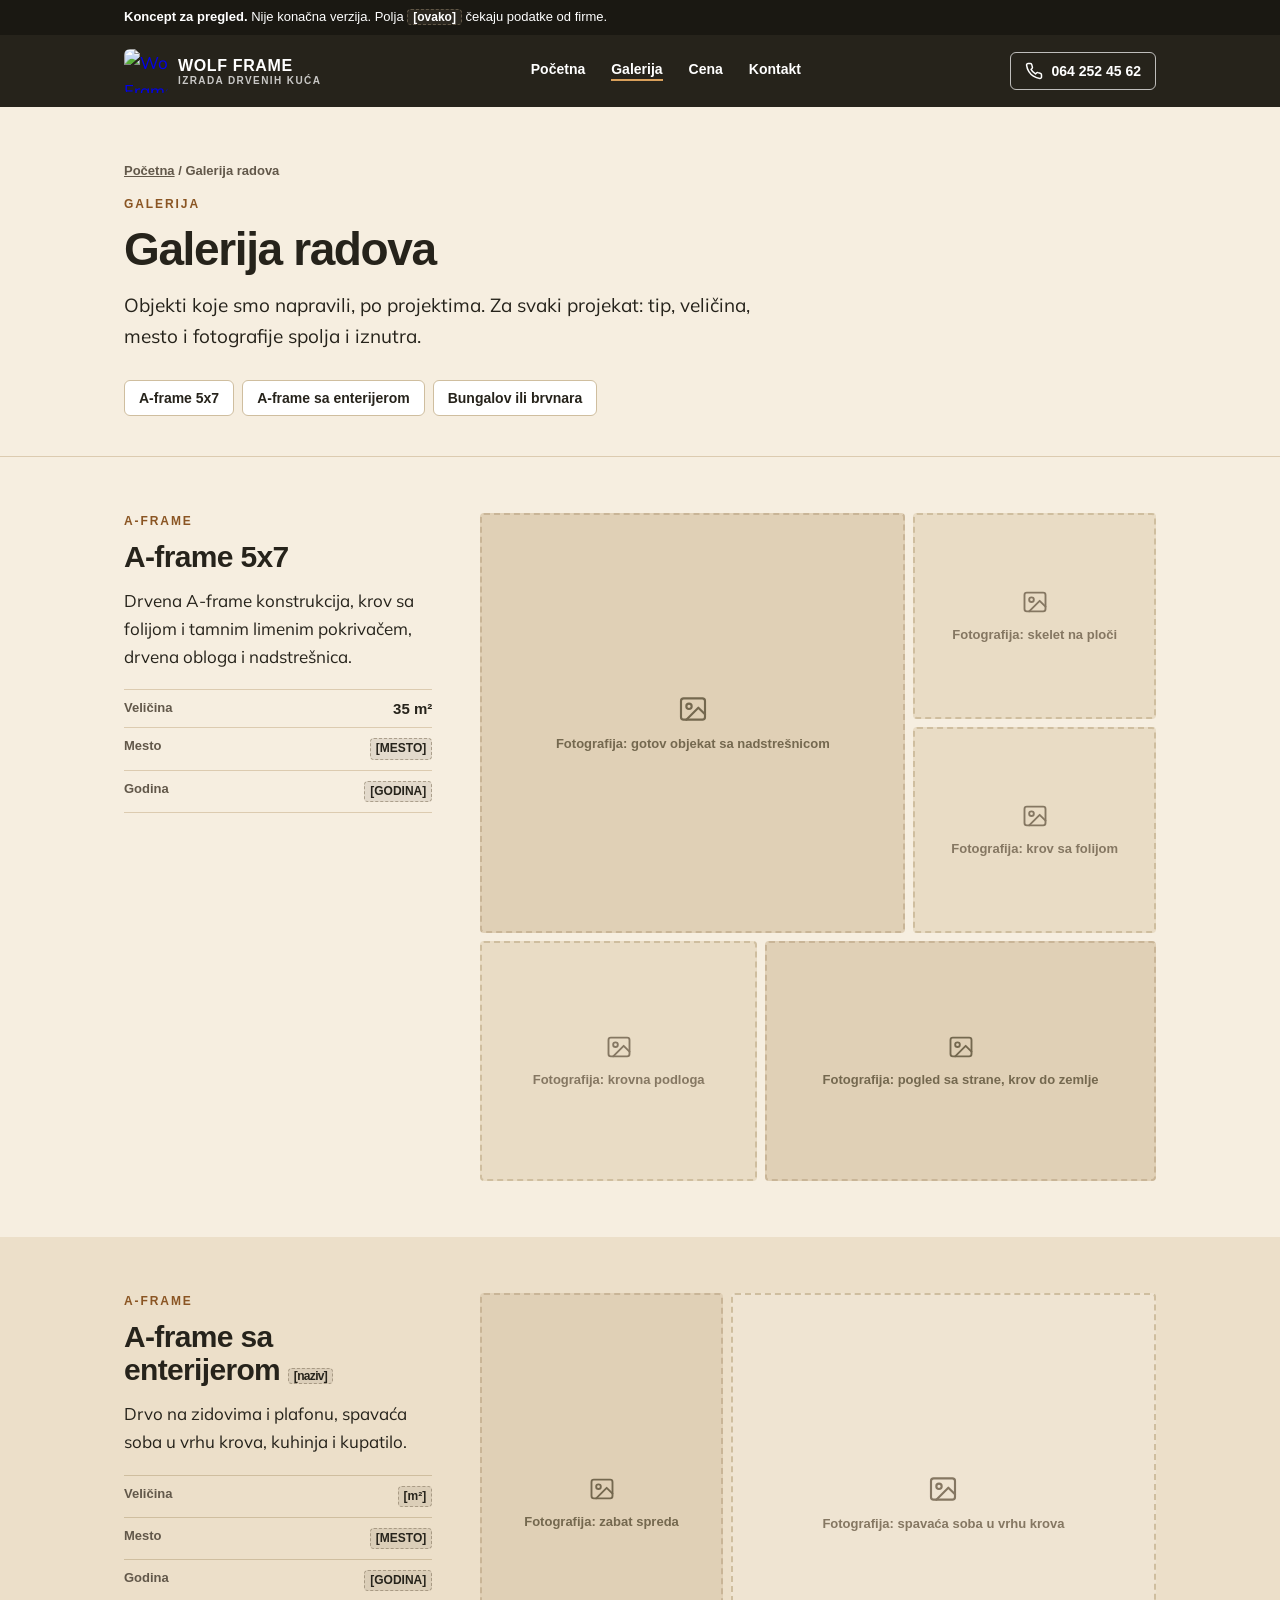
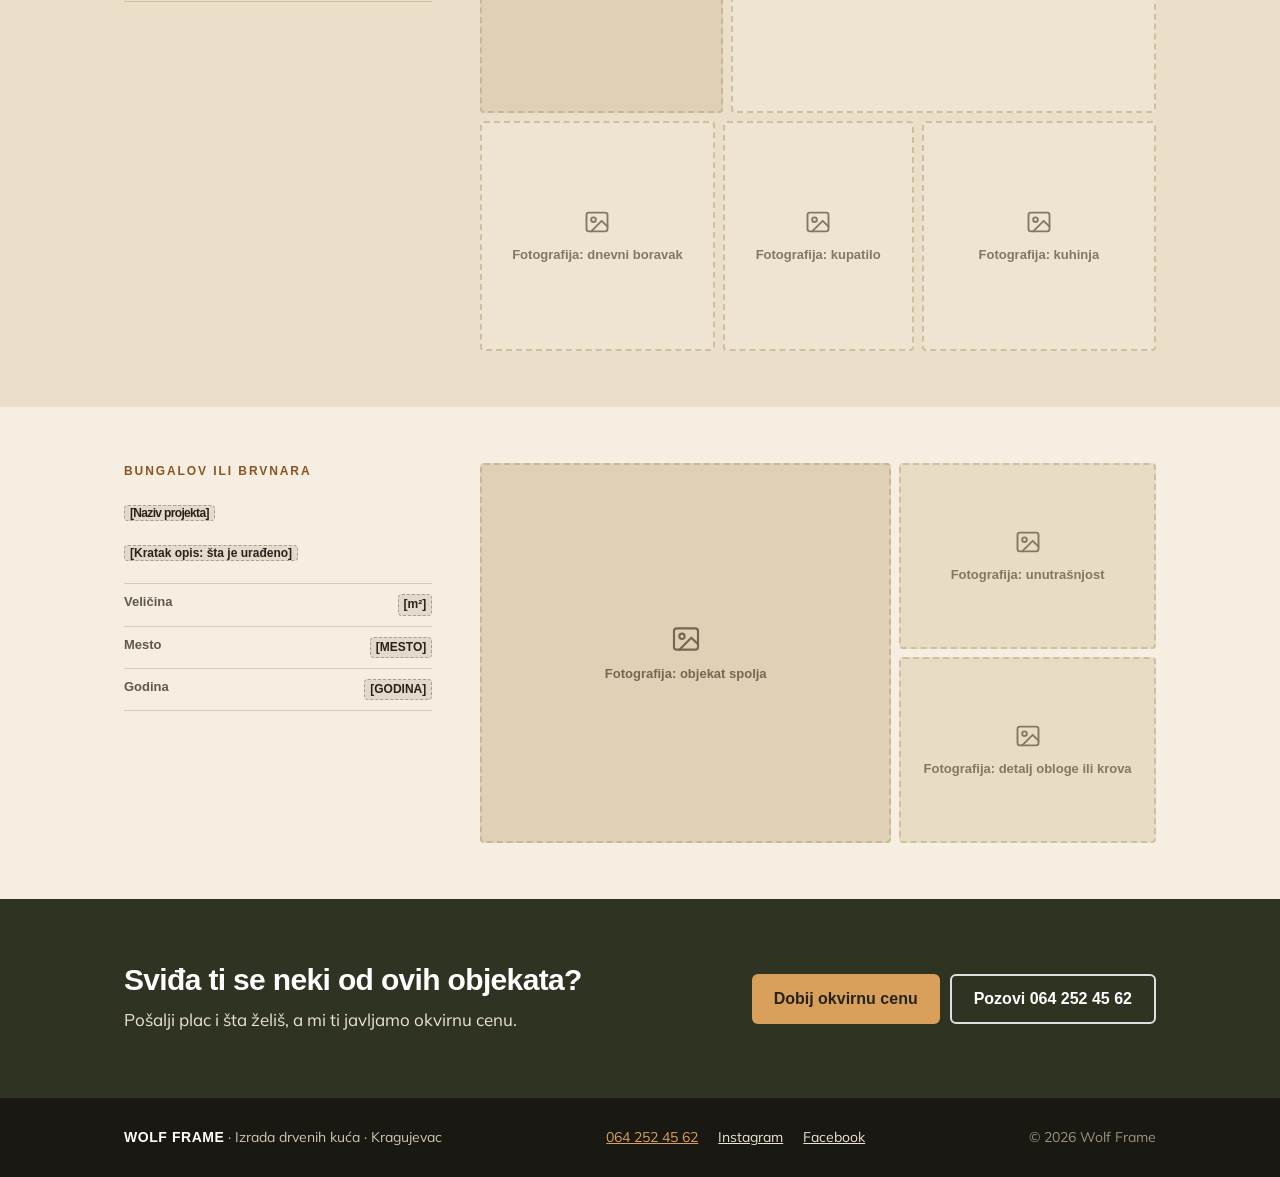
==== galerija.html @ ddbd750c "Prenesi stanje canvasa: nova početna, galerija radova, kalkulator cene - index.html i galerija.html " ====
<!doctype html>
<html lang="sr-Latn">
<head>
<meta charset="utf-8">
<meta name="viewport" content="width=device-width, initial-scale=1, viewport-fit=cover">
<meta name="robots" content="noindex, nofollow">
<title>Wolf Frame, galerija radova</title>
<meta name="description" content="Galerija radova Wolf Frame: A-frame vikendice, bungalovi i brvnare, po projektima.">
<meta name="theme-color" content="#2f3322">
<link rel="icon" href="assets/img/logo.webp" type="image/webp">
<link rel="preload" href="assets/fonts/montserrat-latin.woff2" as="font" type="font/woff2" crossorigin>
<link rel="preload" href="assets/fonts/mulish-latin.woff2" as="font" type="font/woff2" crossorigin>
<link rel="stylesheet" href="css/style.css">
</head>
<body>
<div style="font-family: Mulish, system-ui, sans-serif; font-size: 17px; line-height: 1.65; color: #26231b; background: #f6eee0; text-wrap: pretty">

<!-- Traka koncepta -->
<div style="background: #1a1812; color: #ffffff; font: 500 13px/1.4 Montserrat, sans-serif"><div style="max-width: 1080px; margin: 0 auto; padding: 8px 24px; box-sizing: border-box"><strong>Koncept za pregled.</strong> Nije konačna verzija. Polja <span style="background:rgba(134,120,98,0.16);border:1px dashed rgba(134,120,98,0.6);color:inherit;padding:0 5px;border-radius:4px;font:600 12px/1.6 Montserrat,sans-serif">[ovako]</span> čekaju podatke od firme.</div></div>

<!-- Zaglavlje -->
<header style="background: #26231b">
<div style="max-width: 1080px; margin: 0 auto; padding: 14px 24px; box-sizing: border-box; display: flex; flex-wrap: wrap; align-items: center; justify-content: space-between; gap: 12px 28px">
<a href="index.html" style="display: flex; align-items: center; gap: 10px; text-decoration: none">
<img src="assets/img/logo.webp" width="44" height="44" alt="Wolf Frame logo" style="border-radius: 6px; object-fit: cover">
<span style="display: flex; flex-direction: column; line-height: 1.1">
<b style="font: 800 16px Montserrat, sans-serif; letter-spacing: 0.04em; color: #ffffff">WOLF FRAME</b>
<span style="font: 600 10px Montserrat, sans-serif; letter-spacing: 0.14em; text-transform: uppercase; color: rgba(255,255,255,0.75)">Izrada drvenih kuća</span>
</span>
</a>
<nav aria-label="Glavna navigacija" style="display: flex; flex-wrap: wrap; gap: 6px 26px">
<a href="index.html" style="font: 600 14px Montserrat, sans-serif; color: #ffffff; text-decoration: none">Početna</a>
<a href="galerija.html" aria-current="page" style="font: 600 14px Montserrat, sans-serif; color: #ffffff; text-decoration: none; border-bottom: 2px solid #d9a05b; padding-bottom: 2px">Galerija</a>
<a href="index.html#cena" style="font: 600 14px Montserrat, sans-serif; color: #ffffff; text-decoration: none">Cena</a>
<a href="index.html#kontakt" style="font: 600 14px Montserrat, sans-serif; color: #ffffff; text-decoration: none">Kontakt</a>
</nav>
<a href="tel:+381642524562" style="display: inline-flex; align-items: center; gap: 8px; font: 700 14px Montserrat, sans-serif; text-decoration: none; color: #ffffff; padding: 9px 14px; border: 1.5px solid rgba(255,255,255,0.7); border-radius: 6px; white-space: nowrap"><svg width="18" height="18" viewBox="0 0 24 24" fill="none" stroke="currentColor" stroke-width="2" stroke-linecap="round" stroke-linejoin="round" aria-hidden="true"><path d="M22 16.9v3a2 2 0 0 1-2.2 2 19.8 19.8 0 0 1-8.6-3.1 19.5 19.5 0 0 1-6-6A19.8 19.8 0 0 1 2.1 4.2 2 2 0 0 1 4.1 2h3a2 2 0 0 1 2 1.7c.1 1 .4 1.9.7 2.8a2 2 0 0 1-.5 2.1L8 9.9a16 16 0 0 0 6 6l1.3-1.3a2 2 0 0 1 2.1-.4c.9.3 1.8.6 2.8.7a2 2 0 0 1 1.7 2z"></path></svg>064 252 45 62</a>
</div>
</header>

<main>

<!-- Uvod stranice -->
<section style="background: #f6eee0; padding: 56px 0 40px; border-bottom: 1px solid #dccbb0">
<div style="max-width: 1080px; margin: 0 auto; padding: 0 24px; box-sizing: border-box">
<p style="margin: 0 0 18px; font: 600 13px Montserrat, sans-serif; color: #62584a"><a href="index.html" style="color: #62584a">Početna</a> / Galerija radova</p>
<p style="margin: 0 0 12px; font: 700 12px/1.4 Montserrat, sans-serif; letter-spacing: 0.16em; text-transform: uppercase; color: #8a5523">Galerija</p>
<h1 style="margin: 0 0 16px; font: 800 46px/1.06 Montserrat, sans-serif; letter-spacing: -0.03em; color: #26231b; text-wrap: balance">Galerija radova</h1>
<p style="margin: 0 0 28px; font-size: 19px; max-width: 36em">Objekti koje smo napravili, po projektima. Za svaki projekat: tip, veličina, mesto i fotografije spolja i iznutra.</p>
<div style="display: flex; flex-wrap: wrap; gap: 8px">
<a href="#projekat-1" style="display: inline-flex; align-items: center; gap: 8px; padding: 9px 14px; border: 1px solid #cfbe9f; border-radius: 6px; background: #ffffff; font: 700 14px Montserrat, sans-serif; color: #26231b; text-decoration: none">A-frame 5x7</a>
<a href="#projekat-2" style="display: inline-flex; align-items: center; gap: 8px; padding: 9px 14px; border: 1px solid #cfbe9f; border-radius: 6px; background: #ffffff; font: 700 14px Montserrat, sans-serif; color: #26231b; text-decoration: none">A-frame sa enterijerom</a>
<a href="#projekat-3" style="display: inline-flex; align-items: center; gap: 8px; padding: 9px 14px; border: 1px solid #cfbe9f; border-radius: 6px; background: #ffffff; font: 700 14px Montserrat, sans-serif; color: #26231b; text-decoration: none">Bungalov ili brvnara</a>
</div>
</div>
</section>

<!-- Projekat 1 -->
<section id="projekat-1" style="background: #f6eee0; padding: 56px 0">
<div style="max-width: 1080px; margin: 0 auto; padding: 0 24px; box-sizing: border-box; display: flex; flex-wrap: wrap; gap: 28px 48px">
<div style="flex: 1 1 260px; min-width: 0">
<p style="margin: 0 0 10px; font: 700 12px/1.4 Montserrat, sans-serif; letter-spacing: 0.16em; text-transform: uppercase; color: #8a5523">A-frame</p>
<h2 style="margin: 0 0 14px; font: 800 30px/1.1 Montserrat, sans-serif; letter-spacing: -0.022em; color: #26231b; text-wrap: balance">A-frame 5x7</h2>
<p style="margin: 0 0 18px">Drvena A-frame konstrukcija, krov sa folijom i tamnim limenim pokrivačem, drvena obloga i nadstrešnica.</p>
<div style="border-top: 1px solid #dccbb0">
<div style="display: flex; justify-content: space-between; gap: 12px; padding: 10px 0; border-bottom: 1px solid #dccbb0"><span style="font: 600 13px Montserrat, sans-serif; color: #62584a">Veličina</span><b style="font: 700 15px Montserrat, sans-serif">35 m²</b></div>
<div style="display: flex; justify-content: space-between; gap: 12px; padding: 10px 0; border-bottom: 1px solid #dccbb0"><span style="font: 600 13px Montserrat, sans-serif; color: #62584a">Mesto</span><span style="background:rgba(134,120,98,0.16);border:1px dashed rgba(134,120,98,0.6);color:inherit;padding:0 5px;border-radius:4px;font:600 12px/1.6 Montserrat,sans-serif">[MESTO]</span></div>
<div style="display: flex; justify-content: space-between; gap: 12px; padding: 10px 0; border-bottom: 1px solid #dccbb0"><span style="font: 600 13px Montserrat, sans-serif; color: #62584a">Godina</span><span style="background:rgba(134,120,98,0.16);border:1px dashed rgba(134,120,98,0.6);color:inherit;padding:0 5px;border-radius:4px;font:600 12px/1.6 Montserrat,sans-serif">[GODINA]</span></div>
</div>
</div>
<div style="flex: 2.4 1 560px; min-width: 0; display: flex; flex-direction: column; gap: 8px">
<div style="display: flex; flex-wrap: wrap; gap: 8px">
<figure style="flex: 2 1 340px; position: relative; margin: 0; min-height: 420px; border-radius: 4px; background: #e0d0b6; border: 2px dashed #c9b597; box-sizing: border-box; display: flex; flex-direction: column; align-items: center; justify-content: center; gap: 10px; color: #74684f; text-align: center; padding: 16px"><svg width="32" height="32" viewBox="0 0 24 24" fill="none" stroke="currentColor" stroke-width="1.6" stroke-linecap="round" stroke-linejoin="round" aria-hidden="true"><rect x="3" y="4" width="18" height="16" rx="2"></rect><circle cx="9" cy="10" r="2"></circle><path d="m21 16-5-5-9 9"></path></svg><figcaption style="font: 600 13px/1.4 Montserrat, sans-serif">Fotografija: gotov objekat sa nadstrešnicom</figcaption></figure>
<div style="flex: 1 1 200px; display: flex; flex-direction: column; gap: 8px">
<figure style="flex: 1 1 206px; position: relative; margin: 0; min-height: 206px; border-radius: 4px; background: #e9dcc5; border: 2px dashed #cfbe9f; box-sizing: border-box; display: flex; flex-direction: column; align-items: center; justify-content: center; gap: 10px; color: #857762; text-align: center; padding: 16px"><svg width="28" height="28" viewBox="0 0 24 24" fill="none" stroke="currentColor" stroke-width="1.6" stroke-linecap="round" stroke-linejoin="round" aria-hidden="true"><rect x="3" y="4" width="18" height="16" rx="2"></rect><circle cx="9" cy="10" r="2"></circle><path d="m21 16-5-5-9 9"></path></svg><figcaption style="font: 600 13px/1.4 Montserrat, sans-serif">Fotografija: skelet na ploči</figcaption></figure>
<figure style="flex: 1 1 206px; position: relative; margin: 0; min-height: 206px; border-radius: 4px; background: #e9dcc5; border: 2px dashed #cfbe9f; box-sizing: border-box; display: flex; flex-direction: column; align-items: center; justify-content: center; gap: 10px; color: #857762; text-align: center; padding: 16px"><svg width="28" height="28" viewBox="0 0 24 24" fill="none" stroke="currentColor" stroke-width="1.6" stroke-linecap="round" stroke-linejoin="round" aria-hidden="true"><rect x="3" y="4" width="18" height="16" rx="2"></rect><circle cx="9" cy="10" r="2"></circle><path d="m21 16-5-5-9 9"></path></svg><figcaption style="font: 600 13px/1.4 Montserrat, sans-serif">Fotografija: krov sa folijom</figcaption></figure>
</div>
</div>
<div style="display: flex; flex-wrap: wrap; gap: 8px">
<figure style="flex: 1 1 220px; position: relative; margin: 0; min-height: 240px; border-radius: 4px; background: #e9dcc5; border: 2px dashed #cfbe9f; box-sizing: border-box; display: flex; flex-direction: column; align-items: center; justify-content: center; gap: 10px; color: #857762; text-align: center; padding: 16px"><svg width="28" height="28" viewBox="0 0 24 24" fill="none" stroke="currentColor" stroke-width="1.6" stroke-linecap="round" stroke-linejoin="round" aria-hidden="true"><rect x="3" y="4" width="18" height="16" rx="2"></rect><circle cx="9" cy="10" r="2"></circle><path d="m21 16-5-5-9 9"></path></svg><figcaption style="font: 600 13px/1.4 Montserrat, sans-serif">Fotografija: krovna podloga</figcaption></figure>
<figure style="flex: 1.6 1 300px; position: relative; margin: 0; min-height: 240px; border-radius: 4px; background: #e0d0b6; border: 2px dashed #c9b597; box-sizing: border-box; display: flex; flex-direction: column; align-items: center; justify-content: center; gap: 10px; color: #74684f; text-align: center; padding: 16px"><svg width="28" height="28" viewBox="0 0 24 24" fill="none" stroke="currentColor" stroke-width="1.6" stroke-linecap="round" stroke-linejoin="round" aria-hidden="true"><rect x="3" y="4" width="18" height="16" rx="2"></rect><circle cx="9" cy="10" r="2"></circle><path d="m21 16-5-5-9 9"></path></svg><figcaption style="font: 600 13px/1.4 Montserrat, sans-serif">Fotografija: pogled sa strane, krov do zemlje</figcaption></figure>
</div>
</div>
</div>
</section>

<!-- Projekat 2 -->
<section id="projekat-2" style="background: #ecdfc9; padding: 56px 0">
<div style="max-width: 1080px; margin: 0 auto; padding: 0 24px; box-sizing: border-box; display: flex; flex-wrap: wrap; gap: 28px 48px">
<div style="flex: 1 1 260px; min-width: 0">
<p style="margin: 0 0 10px; font: 700 12px/1.4 Montserrat, sans-serif; letter-spacing: 0.16em; text-transform: uppercase; color: #8a5523">A-frame</p>
<h2 style="margin: 0 0 14px; font: 800 30px/1.1 Montserrat, sans-serif; letter-spacing: -0.022em; color: #26231b; text-wrap: balance">A-frame sa enterijerom <span style="background:rgba(134,120,98,0.16);border:1px dashed rgba(134,120,98,0.6);color:inherit;padding:0 5px;border-radius:4px;font:600 12px/1.6 Montserrat,sans-serif">[naziv]</span></h2>
<p style="margin: 0 0 18px">Drvo na zidovima i plafonu, spavaća soba u vrhu krova, kuhinja i kupatilo.</p>
<div style="border-top: 1px solid #cfbe9f">
<div style="display: flex; justify-content: space-between; gap: 12px; padding: 10px 0; border-bottom: 1px solid #cfbe9f"><span style="font: 600 13px Montserrat, sans-serif; color: #62584a">Veličina</span><span style="background:rgba(134,120,98,0.16);border:1px dashed rgba(134,120,98,0.6);color:inherit;padding:0 5px;border-radius:4px;font:600 12px/1.6 Montserrat,sans-serif">[m²]</span></div>
<div style="display: flex; justify-content: space-between; gap: 12px; padding: 10px 0; border-bottom: 1px solid #cfbe9f"><span style="font: 600 13px Montserrat, sans-serif; color: #62584a">Mesto</span><span style="background:rgba(134,120,98,0.16);border:1px dashed rgba(134,120,98,0.6);color:inherit;padding:0 5px;border-radius:4px;font:600 12px/1.6 Montserrat,sans-serif">[MESTO]</span></div>
<div style="display: flex; justify-content: space-between; gap: 12px; padding: 10px 0; border-bottom: 1px solid #cfbe9f"><span style="font: 600 13px Montserrat, sans-serif; color: #62584a">Godina</span><span style="background:rgba(134,120,98,0.16);border:1px dashed rgba(134,120,98,0.6);color:inherit;padding:0 5px;border-radius:4px;font:600 12px/1.6 Montserrat,sans-serif">[GODINA]</span></div>
</div>
</div>
<div style="flex: 2.4 1 560px; min-width: 0; display: flex; flex-direction: column; gap: 8px">
<div style="display: flex; flex-wrap: wrap; gap: 8px">
<figure style="flex: 1 1 200px; position: relative; margin: 0; min-height: 420px; border-radius: 4px; background: #e0d0b6; border: 2px dashed #c9b597; box-sizing: border-box; display: flex; flex-direction: column; align-items: center; justify-content: center; gap: 10px; color: #74684f; text-align: center; padding: 16px"><svg width="28" height="28" viewBox="0 0 24 24" fill="none" stroke="currentColor" stroke-width="1.6" stroke-linecap="round" stroke-linejoin="round" aria-hidden="true"><rect x="3" y="4" width="18" height="16" rx="2"></rect><circle cx="9" cy="10" r="2"></circle><path d="m21 16-5-5-9 9"></path></svg><figcaption style="font: 600 13px/1.4 Montserrat, sans-serif">Fotografija: zabat spreda</figcaption></figure>
<figure style="flex: 2 1 340px; position: relative; margin: 0; min-height: 420px; border-radius: 4px; background: #efe4d2; border: 2px dashed #cfbe9f; box-sizing: border-box; display: flex; flex-direction: column; align-items: center; justify-content: center; gap: 10px; color: #857762; text-align: center; padding: 16px"><svg width="32" height="32" viewBox="0 0 24 24" fill="none" stroke="currentColor" stroke-width="1.6" stroke-linecap="round" stroke-linejoin="round" aria-hidden="true"><rect x="3" y="4" width="18" height="16" rx="2"></rect><circle cx="9" cy="10" r="2"></circle><path d="m21 16-5-5-9 9"></path></svg><figcaption style="font: 600 13px/1.4 Montserrat, sans-serif">Fotografija: spavaća soba u vrhu krova</figcaption></figure>
</div>
<div style="display: flex; flex-wrap: wrap; gap: 8px">
<figure style="flex: 1.3 1 220px; position: relative; margin: 0; min-height: 230px; border-radius: 4px; background: #efe4d2; border: 2px dashed #cfbe9f; box-sizing: border-box; display: flex; flex-direction: column; align-items: center; justify-content: center; gap: 10px; color: #857762; text-align: center; padding: 16px"><svg width="28" height="28" viewBox="0 0 24 24" fill="none" stroke="currentColor" stroke-width="1.6" stroke-linecap="round" stroke-linejoin="round" aria-hidden="true"><rect x="3" y="4" width="18" height="16" rx="2"></rect><circle cx="9" cy="10" r="2"></circle><path d="m21 16-5-5-9 9"></path></svg><figcaption style="font: 600 13px/1.4 Montserrat, sans-serif">Fotografija: dnevni boravak</figcaption></figure>
<figure style="flex: 1 1 180px; position: relative; margin: 0; min-height: 230px; border-radius: 4px; background: #efe4d2; border: 2px dashed #cfbe9f; box-sizing: border-box; display: flex; flex-direction: column; align-items: center; justify-content: center; gap: 10px; color: #857762; text-align: center; padding: 16px"><svg width="28" height="28" viewBox="0 0 24 24" fill="none" stroke="currentColor" stroke-width="1.6" stroke-linecap="round" stroke-linejoin="round" aria-hidden="true"><rect x="3" y="4" width="18" height="16" rx="2"></rect><circle cx="9" cy="10" r="2"></circle><path d="m21 16-5-5-9 9"></path></svg><figcaption style="font: 600 13px/1.4 Montserrat, sans-serif">Fotografija: kupatilo</figcaption></figure>
<figure style="flex: 1.3 1 220px; position: relative; margin: 0; min-height: 230px; border-radius: 4px; background: #efe4d2; border: 2px dashed #cfbe9f; box-sizing: border-box; display: flex; flex-direction: column; align-items: center; justify-content: center; gap: 10px; color: #857762; text-align: center; padding: 16px"><svg width="28" height="28" viewBox="0 0 24 24" fill="none" stroke="currentColor" stroke-width="1.6" stroke-linecap="round" stroke-linejoin="round" aria-hidden="true"><rect x="3" y="4" width="18" height="16" rx="2"></rect><circle cx="9" cy="10" r="2"></circle><path d="m21 16-5-5-9 9"></path></svg><figcaption style="font: 600 13px/1.4 Montserrat, sans-serif">Fotografija: kuhinja</figcaption></figure>
</div>
</div>
</div>
</section>

<!-- Projekat 3 -->
<section id="projekat-3" style="background: #f6eee0; padding: 56px 0">
<div style="max-width: 1080px; margin: 0 auto; padding: 0 24px; box-sizing: border-box; display: flex; flex-wrap: wrap; gap: 28px 48px">
<div style="flex: 1 1 260px; min-width: 0">
<p style="margin: 0 0 10px; font: 700 12px/1.4 Montserrat, sans-serif; letter-spacing: 0.16em; text-transform: uppercase; color: #8a5523">Bungalov ili brvnara</p>
<h2 style="margin: 0 0 14px; font: 800 30px/1.1 Montserrat, sans-serif; letter-spacing: -0.022em; color: #26231b; text-wrap: balance"><span style="background:rgba(134,120,98,0.16);border:1px dashed rgba(134,120,98,0.6);color:inherit;padding:0 5px;border-radius:4px;font:600 12px/1.6 Montserrat,sans-serif">[Naziv projekta]</span></h2>
<p style="margin: 0 0 18px"><span style="background:rgba(134,120,98,0.16);border:1px dashed rgba(134,120,98,0.6);color:inherit;padding:0 5px;border-radius:4px;font:600 12px/1.6 Montserrat,sans-serif">[Kratak opis: šta je urađeno]</span></p>
<div style="border-top: 1px solid #dccbb0">
<div style="display: flex; justify-content: space-between; gap: 12px; padding: 10px 0; border-bottom: 1px solid #dccbb0"><span style="font: 600 13px Montserrat, sans-serif; color: #62584a">Veličina</span><span style="background:rgba(134,120,98,0.16);border:1px dashed rgba(134,120,98,0.6);color:inherit;padding:0 5px;border-radius:4px;font:600 12px/1.6 Montserrat,sans-serif">[m²]</span></div>
<div style="display: flex; justify-content: space-between; gap: 12px; padding: 10px 0; border-bottom: 1px solid #dccbb0"><span style="font: 600 13px Montserrat, sans-serif; color: #62584a">Mesto</span><span style="background:rgba(134,120,98,0.16);border:1px dashed rgba(134,120,98,0.6);color:inherit;padding:0 5px;border-radius:4px;font:600 12px/1.6 Montserrat,sans-serif">[MESTO]</span></div>
<div style="display: flex; justify-content: space-between; gap: 12px; padding: 10px 0; border-bottom: 1px solid #dccbb0"><span style="font: 600 13px Montserrat, sans-serif; color: #62584a">Godina</span><span style="background:rgba(134,120,98,0.16);border:1px dashed rgba(134,120,98,0.6);color:inherit;padding:0 5px;border-radius:4px;font:600 12px/1.6 Montserrat,sans-serif">[GODINA]</span></div>
</div>
</div>
<div style="flex: 2.4 1 560px; min-width: 0; display: flex; flex-wrap: wrap; gap: 8px">
<figure style="flex: 1.6 1 320px; position: relative; margin: 0; min-height: 380px; border-radius: 4px; background: #e0d0b6; border: 2px dashed #c9b597; box-sizing: border-box; display: flex; flex-direction: column; align-items: center; justify-content: center; gap: 10px; color: #74684f; text-align: center; padding: 16px"><svg width="32" height="32" viewBox="0 0 24 24" fill="none" stroke="currentColor" stroke-width="1.6" stroke-linecap="round" stroke-linejoin="round" aria-hidden="true"><rect x="3" y="4" width="18" height="16" rx="2"></rect><circle cx="9" cy="10" r="2"></circle><path d="m21 16-5-5-9 9"></path></svg><figcaption style="font: 600 13px/1.4 Montserrat, sans-serif">Fotografija: objekat spolja</figcaption></figure>
<div style="flex: 1 1 200px; display: flex; flex-direction: column; gap: 8px">
<figure style="flex: 1 1 186px; position: relative; margin: 0; min-height: 186px; border-radius: 4px; background: #e9dcc5; border: 2px dashed #cfbe9f; box-sizing: border-box; display: flex; flex-direction: column; align-items: center; justify-content: center; gap: 10px; color: #857762; text-align: center; padding: 16px"><svg width="28" height="28" viewBox="0 0 24 24" fill="none" stroke="currentColor" stroke-width="1.6" stroke-linecap="round" stroke-linejoin="round" aria-hidden="true"><rect x="3" y="4" width="18" height="16" rx="2"></rect><circle cx="9" cy="10" r="2"></circle><path d="m21 16-5-5-9 9"></path></svg><figcaption style="font: 600 13px/1.4 Montserrat, sans-serif">Fotografija: unutrašnjost</figcaption></figure>
<figure style="flex: 1 1 186px; position: relative; margin: 0; min-height: 186px; border-radius: 4px; background: #e9dcc5; border: 2px dashed #cfbe9f; box-sizing: border-box; display: flex; flex-direction: column; align-items: center; justify-content: center; gap: 10px; color: #857762; text-align: center; padding: 16px"><svg width="28" height="28" viewBox="0 0 24 24" fill="none" stroke="currentColor" stroke-width="1.6" stroke-linecap="round" stroke-linejoin="round" aria-hidden="true"><rect x="3" y="4" width="18" height="16" rx="2"></rect><circle cx="9" cy="10" r="2"></circle><path d="m21 16-5-5-9 9"></path></svg><figcaption style="font: 600 13px/1.4 Montserrat, sans-serif">Fotografija: detalj obloge ili krova</figcaption></figure>
</div>
</div>
</div>
</section>

<!-- Poziv na akciju -->
<section style="background: #2f3322; color: #ece3d3; padding: 64px 0">
<div style="max-width: 1080px; margin: 0 auto; padding: 0 24px; box-sizing: border-box; display: flex; flex-wrap: wrap; align-items: center; justify-content: space-between; gap: 24px 40px">
<div style="max-width: 600px">
<h2 style="margin: 0 0 10px; font: 800 30px/1.1 Montserrat, sans-serif; letter-spacing: -0.022em; color: #ffffff; text-wrap: balance">Sviđa ti se neki od ovih objekata?</h2>
<p style="margin: 0">Pošalji plac i šta želiš, a mi ti javljamo okvirnu cenu.</p>
</div>
<div style="display: flex; flex-wrap: wrap; gap: 10px">
<a href="index.html#kontakt" style="display: inline-flex; align-items: center; gap: 10px; font: 700 16px/1.2 Montserrat, sans-serif; text-decoration: none; padding: 15px 22px; border-radius: 6px; background: #d9a05b; color: #26231b">Dobij okvirnu cenu</a>
<a href="tel:+381642524562" style="display: inline-flex; align-items: center; gap: 10px; font: 700 16px/1.2 Montserrat, sans-serif; text-decoration: none; padding: 13px 22px; border-radius: 6px; border: 2px solid rgba(255,255,255,0.85); color: #ffffff">Pozovi 064 252 45 62</a>
</div>
</div>
</section>

</main>

<!-- Podnožje -->
<footer style="background: #1a1812; color: #d1c6b2; padding: 28px 0; font-size: 14px; line-height: 1.6">
<div style="max-width: 1080px; margin: 0 auto; padding: 0 24px; box-sizing: border-box; display: flex; flex-wrap: wrap; align-items: center; justify-content: space-between; gap: 12px 32px">
<span><b style="color: #ffffff; font-family: Montserrat, sans-serif; letter-spacing: 0.04em">WOLF FRAME</b> · Izrada drvenih kuća · Kragujevac</span>
<span style="display: flex; flex-wrap: wrap; gap: 6px 20px">
<a href="tel:+381642524562" style="color: #d9a05b">064 252 45 62</a>
<a href="https://www.instagram.com/wolf.framevikendice/" style="color: #ece3d3">Instagram</a>
<a href="https://www.facebook.com/vuk.bulatovic.418918/" style="color: #ece3d3">Facebook</a>
</span>
<span style="color: #9d927f">© 2026 Wolf Frame</span>
</div>
</footer>

</div>
<script src="js/main.js" defer></script>
</body>
</html>
---- css/style.css ----
/* latin-ext */
@font-face{font-family:"Montserrat";font-style:normal;font-weight:600 800;font-display:swap;src:url("../assets/fonts/montserrat-latin-ext.woff2") format("woff2");unicode-range:U+0100-02BA, U+02BD-02C5, U+02C7-02CC, U+02CE-02D7, U+02DD-02FF, U+0304, U+0308, U+0329, U+1D00-1DBF, U+1E00-1E9F, U+1EF2-1EFF, U+2020, U+20A0-20AB, U+20AD-20C4, U+2113, U+2C60-2C7F, U+A720-A7FF}
/* latin */
@font-face{font-family:"Montserrat";font-style:normal;font-weight:600 800;font-display:swap;src:url("../assets/fonts/montserrat-latin.woff2") format("woff2");unicode-range:U+0000-00FF, U+0131, U+0152-0153, U+02BB-02BC, U+02C6, U+02DA, U+02DC, U+0304, U+0308, U+0329, U+2000-206F, U+20AC, U+2122, U+2191, U+2193, U+2212, U+2215, U+FEFF, U+FFFD}
@font-face{font-family:"Mulish";font-style:italic;font-weight:400;font-display:swap;src:url("../assets/fonts/mulish-latin-ext-italic.woff2") format("woff2");unicode-range:U+0100-02BA, U+02BD-02C5, U+02C7-02CC, U+02CE-02D7, U+02DD-02FF, U+0304, U+0308, U+0329, U+1D00-1DBF, U+1E00-1E9F, U+1EF2-1EFF, U+2020, U+20A0-20AB, U+20AD-20C4, U+2113, U+2C60-2C7F, U+A720-A7FF}
@font-face{font-family:"Mulish";font-style:italic;font-weight:400;font-display:swap;src:url("../assets/fonts/mulish-latin-italic.woff2") format("woff2");unicode-range:U+0000-00FF, U+0131, U+0152-0153, U+02BB-02BC, U+02C6, U+02DA, U+02DC, U+0304, U+0308, U+0329, U+2000-206F, U+20AC, U+2122, U+2191, U+2193, U+2212, U+2215, U+FEFF, U+FFFD}
@font-face{font-family:"Mulish";font-style:normal;font-weight:400 700;font-display:swap;src:url("../assets/fonts/mulish-cyrillic.woff2") format("woff2");unicode-range:U+0301, U+0400-045F, U+0490-0491, U+04B0-04B1, U+2116}
@font-face{font-family:"Mulish";font-style:normal;font-weight:400 700;font-display:swap;src:url("../assets/fonts/mulish-latin-ext.woff2") format("woff2");unicode-range:U+0100-02BA, U+02BD-02C5, U+02C7-02CC, U+02CE-02D7, U+02DD-02FF, U+0304, U+0308, U+0329, U+1D00-1DBF, U+1E00-1E9F, U+1EF2-1EFF, U+2020, U+20A0-20AB, U+20AD-20C4, U+2113, U+2C60-2C7F, U+A720-A7FF}
@font-face{font-family:"Mulish";font-style:normal;font-weight:400 700;font-display:swap;src:url("../assets/fonts/mulish-latin.woff2") format("woff2");unicode-range:U+0000-00FF, U+0131, U+0152-0153, U+02BB-02BC, U+02C6, U+02DA, U+02DC, U+0304, U+0308, U+0329, U+2000-206F, U+20AC, U+2122, U+2191, U+2193, U+2212, U+2215, U+FEFF, U+FFFD}

/* Raspored i boje su u inline stilovima stranica (izvoz iz Claude Design canvasa).
   Ovde su samo fontovi i osnovna pravila. */
/* na telefonu zaglavlje ima samo logo i dugme za poziv, da ostane u jednom redu */
@media (max-width:760px){#nav nav{display:none!important}#nav>div{flex-wrap:nowrap!important}#nav-tel{font-size:0!important;gap:0!important;padding:10px!important}}
html{scroll-padding-top:72px;-webkit-text-size-adjust:100%}
body{margin:0;background:#f6eee0}
img{max-width:100%}
a,button,input,textarea,summary{-webkit-tap-highlight-color:transparent}
:focus-visible{outline:3px solid #d9a05b;outline-offset:3px}
summary::-webkit-details-marker{display:none}
details[open] summary span:last-child{transform:rotate(45deg)}
summary span:last-child{transition:transform .2s ease}
input[aria-invalid="true"],textarea[aria-invalid="true"]{border-color:#b3412e!important}
@media (prefers-reduced-motion:reduce){*{transition:none!important;scroll-behavior:auto!important}}
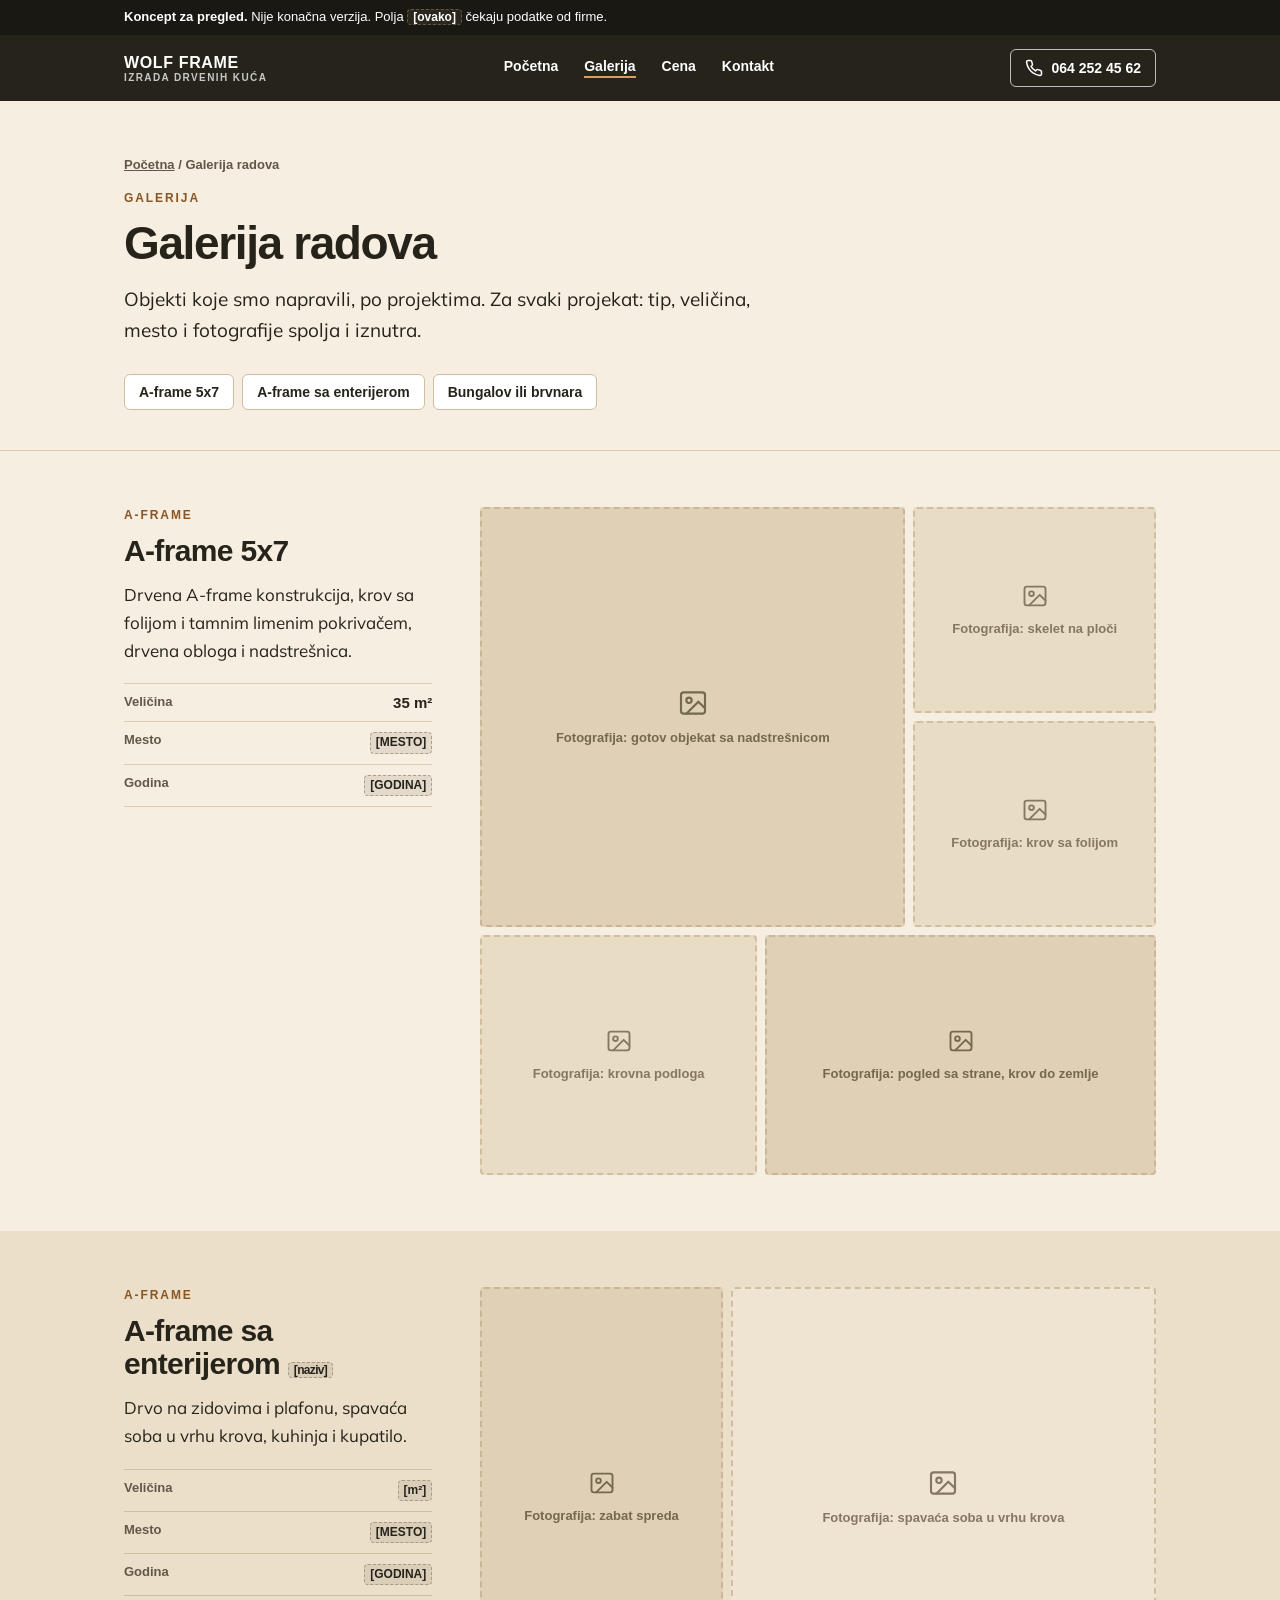
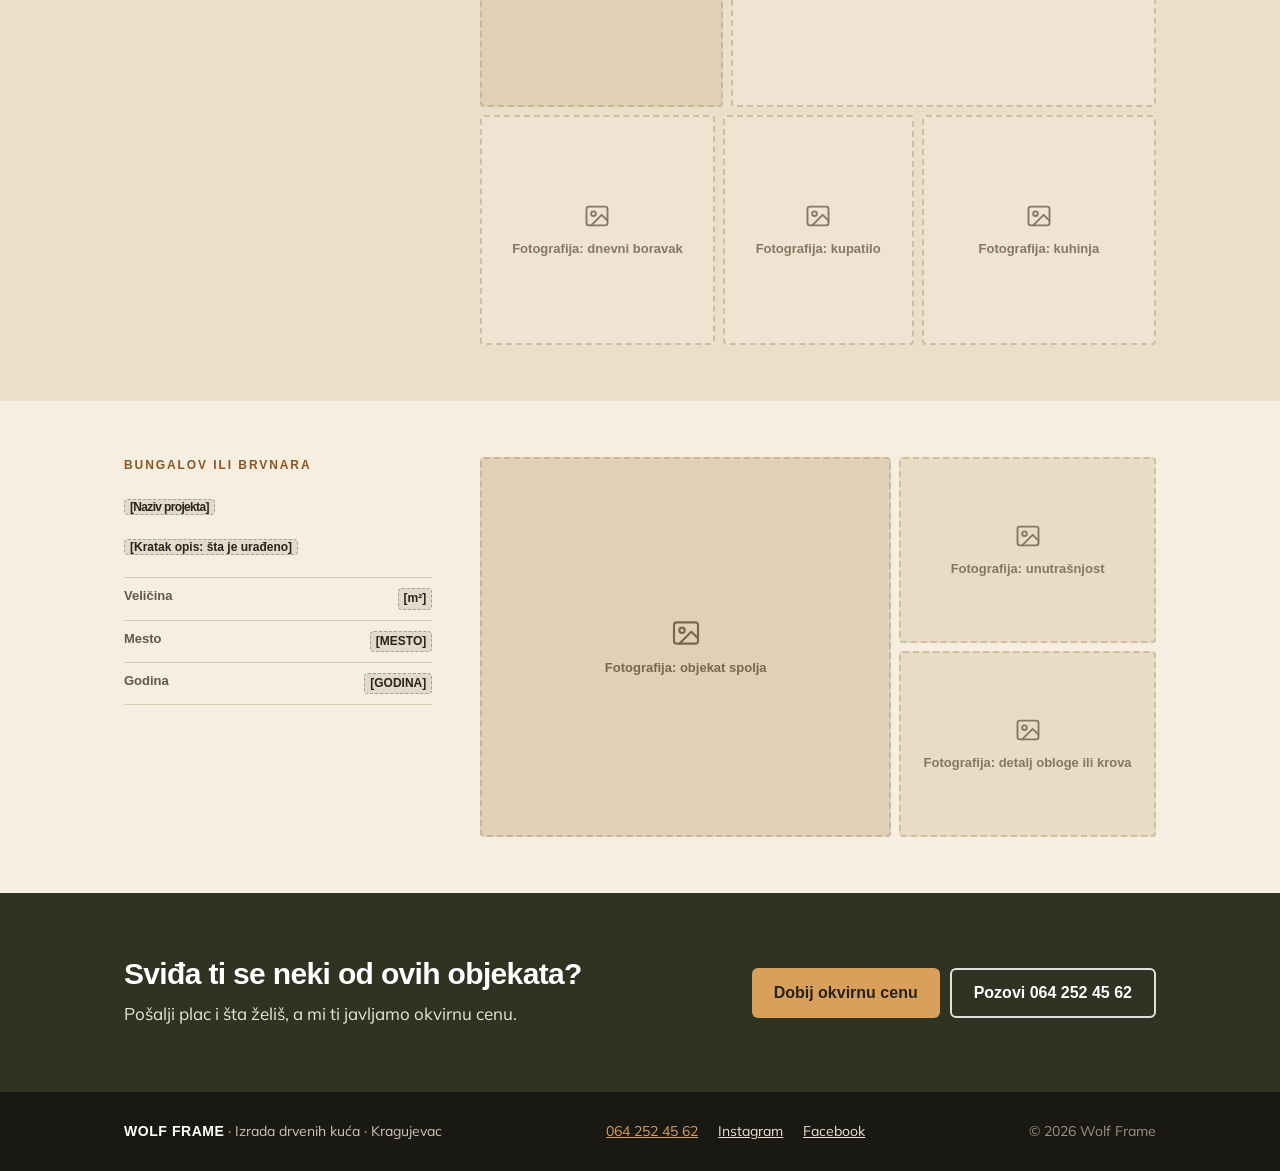
==== commit 1d12cafa: "Ukloni logo, dodaj osnovne animacije - logo slika uklonjena iz zaglavlja i futera (ostaje naziv WOLF" ====
--- a/galerija.html
+++ b/galerija.html
@@ -7,10 +7,30 @@
 <title>Wolf Frame, galerija radova</title>
 <meta name="description" content="Galerija radova Wolf Frame: A-frame vikendice, bungalovi i brvnare, po projektima.">
 <meta name="theme-color" content="#2f3322">
-<link rel="icon" href="assets/img/logo.webp" type="image/webp">
 <link rel="preload" href="assets/fonts/montserrat-latin.woff2" as="font" type="font/woff2" crossorigin>
 <link rel="preload" href="assets/fonts/mulish-latin.woff2" as="font" type="font/woff2" crossorigin>
 <link rel="stylesheet" href="css/style.css">
+<style>
+/* Animacije: jedan stil pojavljivanja, suptilan hover, otvaranje pitanja */
+@keyframes a-gore{from{opacity:0;transform:translateY(14px)}to{opacity:1;transform:none}}
+[data-hero]{animation:a-gore .6s ease-out both}
+.a-js [data-reveal]{opacity:0;transform:translateY(20px);transition:opacity .6s ease-out,transform .6s ease-out}
+.a-js [data-reveal].a-in{opacity:1;transform:none}
+.a-btn,.a-chip,.a-opt{transition:transform .18s ease,box-shadow .18s ease,filter .18s ease}
+.a-link svg{transition:transform .18s ease}
+details>summary>span:last-child{transition:transform .2s ease}
+details[open]>summary>span:last-child{transform:rotate(45deg)}
+details[open]>p{animation:a-gore .25s ease-out}
+@media (hover:hover){
+.a-btn:hover{transform:translateY(-2px);box-shadow:0 6px 16px rgba(38,35,27,.18);filter:brightness(1.05)}
+.a-chip:hover,.a-opt:hover{transform:translateY(-2px);box-shadow:0 4px 12px rgba(38,35,27,.1)}
+.a-link:hover{text-decoration:underline!important;text-underline-offset:4px}
+.a-link:hover svg{transform:translateX(3px)}
+details>summary:hover{color:#8a5523}
+}
+.a-btn:active,.a-chip:active,.a-opt:active{transform:translateY(0)}
+@media (prefers-reduced-motion:reduce){*,*::before,*::after{animation:none!important;transition:none!important}.a-js [data-reveal]{opacity:1;transform:none}}
+</style>
 </head>
 <body>
 <div style="font-family: Mulish, system-ui, sans-serif; font-size: 17px; line-height: 1.65; color: #26231b; background: #f6eee0; text-wrap: pretty">
@@ -21,20 +41,19 @@
 <!-- Zaglavlje -->
 <header style="background: #26231b">
 <div style="max-width: 1080px; margin: 0 auto; padding: 14px 24px; box-sizing: border-box; display: flex; flex-wrap: wrap; align-items: center; justify-content: space-between; gap: 12px 28px">
-<a href="index.html" style="display: flex; align-items: center; gap: 10px; text-decoration: none">
-<img src="assets/img/logo.webp" width="44" height="44" alt="Wolf Frame logo" style="border-radius: 6px; object-fit: cover">
+<a class="a-link" href="index.html" style="display: flex; align-items: center; gap: 10px; text-decoration: none">
 <span style="display: flex; flex-direction: column; line-height: 1.1">
 <b style="font: 800 16px Montserrat, sans-serif; letter-spacing: 0.04em; color: #ffffff">WOLF FRAME</b>
 <span style="font: 600 10px Montserrat, sans-serif; letter-spacing: 0.14em; text-transform: uppercase; color: rgba(255,255,255,0.75)">Izrada drvenih kuća</span>
 </span>
 </a>
 <nav aria-label="Glavna navigacija" style="display: flex; flex-wrap: wrap; gap: 6px 26px">
-<a href="index.html" style="font: 600 14px Montserrat, sans-serif; color: #ffffff; text-decoration: none">Početna</a>
-<a href="galerija.html" aria-current="page" style="font: 600 14px Montserrat, sans-serif; color: #ffffff; text-decoration: none; border-bottom: 2px solid #d9a05b; padding-bottom: 2px">Galerija</a>
-<a href="index.html#cena" style="font: 600 14px Montserrat, sans-serif; color: #ffffff; text-decoration: none">Cena</a>
-<a href="index.html#kontakt" style="font: 600 14px Montserrat, sans-serif; color: #ffffff; text-decoration: none">Kontakt</a>
+<a class="a-link" href="index.html" style="font: 600 14px Montserrat, sans-serif; color: #ffffff; text-decoration: none">Početna</a>
+<a class="a-link" href="galerija.html" aria-current="page" style="font: 600 14px Montserrat, sans-serif; color: #ffffff; text-decoration: none; border-bottom: 2px solid #d9a05b; padding-bottom: 2px">Galerija</a>
+<a class="a-link" href="index.html#cena" style="font: 600 14px Montserrat, sans-serif; color: #ffffff; text-decoration: none">Cena</a>
+<a class="a-link" href="index.html#kontakt" style="font: 600 14px Montserrat, sans-serif; color: #ffffff; text-decoration: none">Kontakt</a>
 </nav>
-<a href="tel:+381642524562" style="display: inline-flex; align-items: center; gap: 8px; font: 700 14px Montserrat, sans-serif; text-decoration: none; color: #ffffff; padding: 9px 14px; border: 1.5px solid rgba(255,255,255,0.7); border-radius: 6px; white-space: nowrap"><svg width="18" height="18" viewBox="0 0 24 24" fill="none" stroke="currentColor" stroke-width="2" stroke-linecap="round" stroke-linejoin="round" aria-hidden="true"><path d="M22 16.9v3a2 2 0 0 1-2.2 2 19.8 19.8 0 0 1-8.6-3.1 19.5 19.5 0 0 1-6-6A19.8 19.8 0 0 1 2.1 4.2 2 2 0 0 1 4.1 2h3a2 2 0 0 1 2 1.7c.1 1 .4 1.9.7 2.8a2 2 0 0 1-.5 2.1L8 9.9a16 16 0 0 0 6 6l1.3-1.3a2 2 0 0 1 2.1-.4c.9.3 1.8.6 2.8.7a2 2 0 0 1 1.7 2z"></path></svg>064 252 45 62</a>
+<a class="a-btn" href="tel:+381642524562" style="display: inline-flex; align-items: center; gap: 8px; font: 700 14px Montserrat, sans-serif; text-decoration: none; color: #ffffff; padding: 9px 14px; border: 1.5px solid rgba(255,255,255,0.7); border-radius: 6px; white-space: nowrap"><svg width="18" height="18" viewBox="0 0 24 24" fill="none" stroke="currentColor" stroke-width="2" stroke-linecap="round" stroke-linejoin="round" aria-hidden="true"><path d="M22 16.9v3a2 2 0 0 1-2.2 2 19.8 19.8 0 0 1-8.6-3.1 19.5 19.5 0 0 1-6-6A19.8 19.8 0 0 1 2.1 4.2 2 2 0 0 1 4.1 2h3a2 2 0 0 1 2 1.7c.1 1 .4 1.9.7 2.8a2 2 0 0 1-.5 2.1L8 9.9a16 16 0 0 0 6 6l1.3-1.3a2 2 0 0 1 2.1-.4c.9.3 1.8.6 2.8.7a2 2 0 0 1 1.7 2z"></path></svg>064 252 45 62</a>
 </div>
 </header>
 
@@ -43,21 +62,21 @@
 <!-- Uvod stranice -->
 <section style="background: #f6eee0; padding: 56px 0 40px; border-bottom: 1px solid #dccbb0">
 <div style="max-width: 1080px; margin: 0 auto; padding: 0 24px; box-sizing: border-box">
-<p style="margin: 0 0 18px; font: 600 13px Montserrat, sans-serif; color: #62584a"><a href="index.html" style="color: #62584a">Početna</a> / Galerija radova</p>
+<p style="margin: 0 0 18px; font: 600 13px Montserrat, sans-serif; color: #62584a"><a class="a-link" href="index.html" style="color: #62584a">Početna</a> / Galerija radova</p>
 <p style="margin: 0 0 12px; font: 700 12px/1.4 Montserrat, sans-serif; letter-spacing: 0.16em; text-transform: uppercase; color: #8a5523">Galerija</p>
 <h1 style="margin: 0 0 16px; font: 800 46px/1.06 Montserrat, sans-serif; letter-spacing: -0.03em; color: #26231b; text-wrap: balance">Galerija radova</h1>
 <p style="margin: 0 0 28px; font-size: 19px; max-width: 36em">Objekti koje smo napravili, po projektima. Za svaki projekat: tip, veličina, mesto i fotografije spolja i iznutra.</p>
 <div style="display: flex; flex-wrap: wrap; gap: 8px">
-<a href="#projekat-1" style="display: inline-flex; align-items: center; gap: 8px; padding: 9px 14px; border: 1px solid #cfbe9f; border-radius: 6px; background: #ffffff; font: 700 14px Montserrat, sans-serif; color: #26231b; text-decoration: none">A-frame 5x7</a>
-<a href="#projekat-2" style="display: inline-flex; align-items: center; gap: 8px; padding: 9px 14px; border: 1px solid #cfbe9f; border-radius: 6px; background: #ffffff; font: 700 14px Montserrat, sans-serif; color: #26231b; text-decoration: none">A-frame sa enterijerom</a>
-<a href="#projekat-3" style="display: inline-flex; align-items: center; gap: 8px; padding: 9px 14px; border: 1px solid #cfbe9f; border-radius: 6px; background: #ffffff; font: 700 14px Montserrat, sans-serif; color: #26231b; text-decoration: none">Bungalov ili brvnara</a>
+<a class="a-chip" href="#projekat-1" style="display: inline-flex; align-items: center; gap: 8px; padding: 9px 14px; border: 1px solid #cfbe9f; border-radius: 6px; background: #ffffff; font: 700 14px Montserrat, sans-serif; color: #26231b; text-decoration: none">A-frame 5x7</a>
+<a class="a-chip" href="#projekat-2" style="display: inline-flex; align-items: center; gap: 8px; padding: 9px 14px; border: 1px solid #cfbe9f; border-radius: 6px; background: #ffffff; font: 700 14px Montserrat, sans-serif; color: #26231b; text-decoration: none">A-frame sa enterijerom</a>
+<a class="a-chip" href="#projekat-3" style="display: inline-flex; align-items: center; gap: 8px; padding: 9px 14px; border: 1px solid #cfbe9f; border-radius: 6px; background: #ffffff; font: 700 14px Montserrat, sans-serif; color: #26231b; text-decoration: none">Bungalov ili brvnara</a>
 </div>
 </div>
 </section>
 
 <!-- Projekat 1 -->
 <section id="projekat-1" style="background: #f6eee0; padding: 56px 0">
-<div style="max-width: 1080px; margin: 0 auto; padding: 0 24px; box-sizing: border-box; display: flex; flex-wrap: wrap; gap: 28px 48px">
+<div data-reveal style="max-width: 1080px; margin: 0 auto; padding: 0 24px; box-sizing: border-box; display: flex; flex-wrap: wrap; gap: 28px 48px">
 <div style="flex: 1 1 260px; min-width: 0">
 <p style="margin: 0 0 10px; font: 700 12px/1.4 Montserrat, sans-serif; letter-spacing: 0.16em; text-transform: uppercase; color: #8a5523">A-frame</p>
 <h2 style="margin: 0 0 14px; font: 800 30px/1.1 Montserrat, sans-serif; letter-spacing: -0.022em; color: #26231b; text-wrap: balance">A-frame 5x7</h2>
@@ -86,7 +105,7 @@
 
 <!-- Projekat 2 -->
 <section id="projekat-2" style="background: #ecdfc9; padding: 56px 0">
-<div style="max-width: 1080px; margin: 0 auto; padding: 0 24px; box-sizing: border-box; display: flex; flex-wrap: wrap; gap: 28px 48px">
+<div data-reveal style="max-width: 1080px; margin: 0 auto; padding: 0 24px; box-sizing: border-box; display: flex; flex-wrap: wrap; gap: 28px 48px">
 <div style="flex: 1 1 260px; min-width: 0">
 <p style="margin: 0 0 10px; font: 700 12px/1.4 Montserrat, sans-serif; letter-spacing: 0.16em; text-transform: uppercase; color: #8a5523">A-frame</p>
 <h2 style="margin: 0 0 14px; font: 800 30px/1.1 Montserrat, sans-serif; letter-spacing: -0.022em; color: #26231b; text-wrap: balance">A-frame sa enterijerom <span style="background:rgba(134,120,98,0.16);border:1px dashed rgba(134,120,98,0.6);color:inherit;padding:0 5px;border-radius:4px;font:600 12px/1.6 Montserrat,sans-serif">[naziv]</span></h2>
@@ -113,7 +132,7 @@
 
 <!-- Projekat 3 -->
 <section id="projekat-3" style="background: #f6eee0; padding: 56px 0">
-<div style="max-width: 1080px; margin: 0 auto; padding: 0 24px; box-sizing: border-box; display: flex; flex-wrap: wrap; gap: 28px 48px">
+<div data-reveal style="max-width: 1080px; margin: 0 auto; padding: 0 24px; box-sizing: border-box; display: flex; flex-wrap: wrap; gap: 28px 48px">
 <div style="flex: 1 1 260px; min-width: 0">
 <p style="margin: 0 0 10px; font: 700 12px/1.4 Montserrat, sans-serif; letter-spacing: 0.16em; text-transform: uppercase; color: #8a5523">Bungalov ili brvnara</p>
 <h2 style="margin: 0 0 14px; font: 800 30px/1.1 Montserrat, sans-serif; letter-spacing: -0.022em; color: #26231b; text-wrap: balance"><span style="background:rgba(134,120,98,0.16);border:1px dashed rgba(134,120,98,0.6);color:inherit;padding:0 5px;border-radius:4px;font:600 12px/1.6 Montserrat,sans-serif">[Naziv projekta]</span></h2>
@@ -136,14 +155,14 @@
 
 <!-- Poziv na akciju -->
 <section style="background: #2f3322; color: #ece3d3; padding: 64px 0">
-<div style="max-width: 1080px; margin: 0 auto; padding: 0 24px; box-sizing: border-box; display: flex; flex-wrap: wrap; align-items: center; justify-content: space-between; gap: 24px 40px">
+<div data-reveal style="max-width: 1080px; margin: 0 auto; padding: 0 24px; box-sizing: border-box; display: flex; flex-wrap: wrap; align-items: center; justify-content: space-between; gap: 24px 40px">
 <div style="max-width: 600px">
 <h2 style="margin: 0 0 10px; font: 800 30px/1.1 Montserrat, sans-serif; letter-spacing: -0.022em; color: #ffffff; text-wrap: balance">Sviđa ti se neki od ovih objekata?</h2>
 <p style="margin: 0">Pošalji plac i šta želiš, a mi ti javljamo okvirnu cenu.</p>
 </div>
 <div style="display: flex; flex-wrap: wrap; gap: 10px">
-<a href="index.html#kontakt" style="display: inline-flex; align-items: center; gap: 10px; font: 700 16px/1.2 Montserrat, sans-serif; text-decoration: none; padding: 15px 22px; border-radius: 6px; background: #d9a05b; color: #26231b">Dobij okvirnu cenu</a>
-<a href="tel:+381642524562" style="display: inline-flex; align-items: center; gap: 10px; font: 700 16px/1.2 Montserrat, sans-serif; text-decoration: none; padding: 13px 22px; border-radius: 6px; border: 2px solid rgba(255,255,255,0.85); color: #ffffff">Pozovi 064 252 45 62</a>
+<a class="a-btn" href="index.html#kontakt" style="display: inline-flex; align-items: center; gap: 10px; font: 700 16px/1.2 Montserrat, sans-serif; text-decoration: none; padding: 15px 22px; border-radius: 6px; background: #d9a05b; color: #26231b">Dobij okvirnu cenu</a>
+<a class="a-btn" href="tel:+381642524562" style="display: inline-flex; align-items: center; gap: 10px; font: 700 16px/1.2 Montserrat, sans-serif; text-decoration: none; padding: 13px 22px; border-radius: 6px; border: 2px solid rgba(255,255,255,0.85); color: #ffffff">Pozovi 064 252 45 62</a>
 </div>
 </div>
 </section>
@@ -155,9 +174,9 @@
 <div style="max-width: 1080px; margin: 0 auto; padding: 0 24px; box-sizing: border-box; display: flex; flex-wrap: wrap; align-items: center; justify-content: space-between; gap: 12px 32px">
 <span><b style="color: #ffffff; font-family: Montserrat, sans-serif; letter-spacing: 0.04em">WOLF FRAME</b> · Izrada drvenih kuća · Kragujevac</span>
 <span style="display: flex; flex-wrap: wrap; gap: 6px 20px">
-<a href="tel:+381642524562" style="color: #d9a05b">064 252 45 62</a>
-<a href="https://www.instagram.com/wolf.framevikendice/" style="color: #ece3d3">Instagram</a>
-<a href="https://www.facebook.com/vuk.bulatovic.418918/" style="color: #ece3d3">Facebook</a>
+<a class="a-link" href="tel:+381642524562" style="color: #d9a05b">064 252 45 62</a>
+<a class="a-link" href="https://www.instagram.com/wolf.framevikendice/" style="color: #ece3d3">Instagram</a>
+<a class="a-link" href="https://www.facebook.com/vuk.bulatovic.418918/" style="color: #ece3d3">Facebook</a>
 </span>
 <span style="color: #9d927f">© 2026 Wolf Frame</span>
 </div>
--- a/css/style.css
+++ b/css/style.css
@@ -10,15 +10,11 @@
 
 /* Raspored i boje su u inline stilovima stranica (izvoz iz Claude Design canvasa).
    Ovde su samo fontovi i osnovna pravila. */
-/* na telefonu zaglavlje ima samo logo i dugme za poziv, da ostane u jednom redu */
-@media (max-width:760px){#nav nav{display:none!important}#nav>div{flex-wrap:nowrap!important}#nav-tel{font-size:0!important;gap:0!important;padding:10px!important}}
 html{scroll-padding-top:72px;-webkit-text-size-adjust:100%}
 body{margin:0;background:#f6eee0}
 img{max-width:100%}
 a,button,input,textarea,summary{-webkit-tap-highlight-color:transparent}
 :focus-visible{outline:3px solid #d9a05b;outline-offset:3px}
+input[aria-invalid="true"],textarea[aria-invalid="true"]{border-color:#b3412e!important}
 summary::-webkit-details-marker{display:none}
-details[open] summary span:last-child{transform:rotate(45deg)}
-summary span:last-child{transition:transform .2s ease}
-input[aria-invalid="true"],textarea[aria-invalid="true"]{border-color:#b3412e!important}
-@media (prefers-reduced-motion:reduce){*{transition:none!important;scroll-behavior:auto!important}}
+#forma-msg:not([hidden]){animation:a-gore .25s ease-out}
